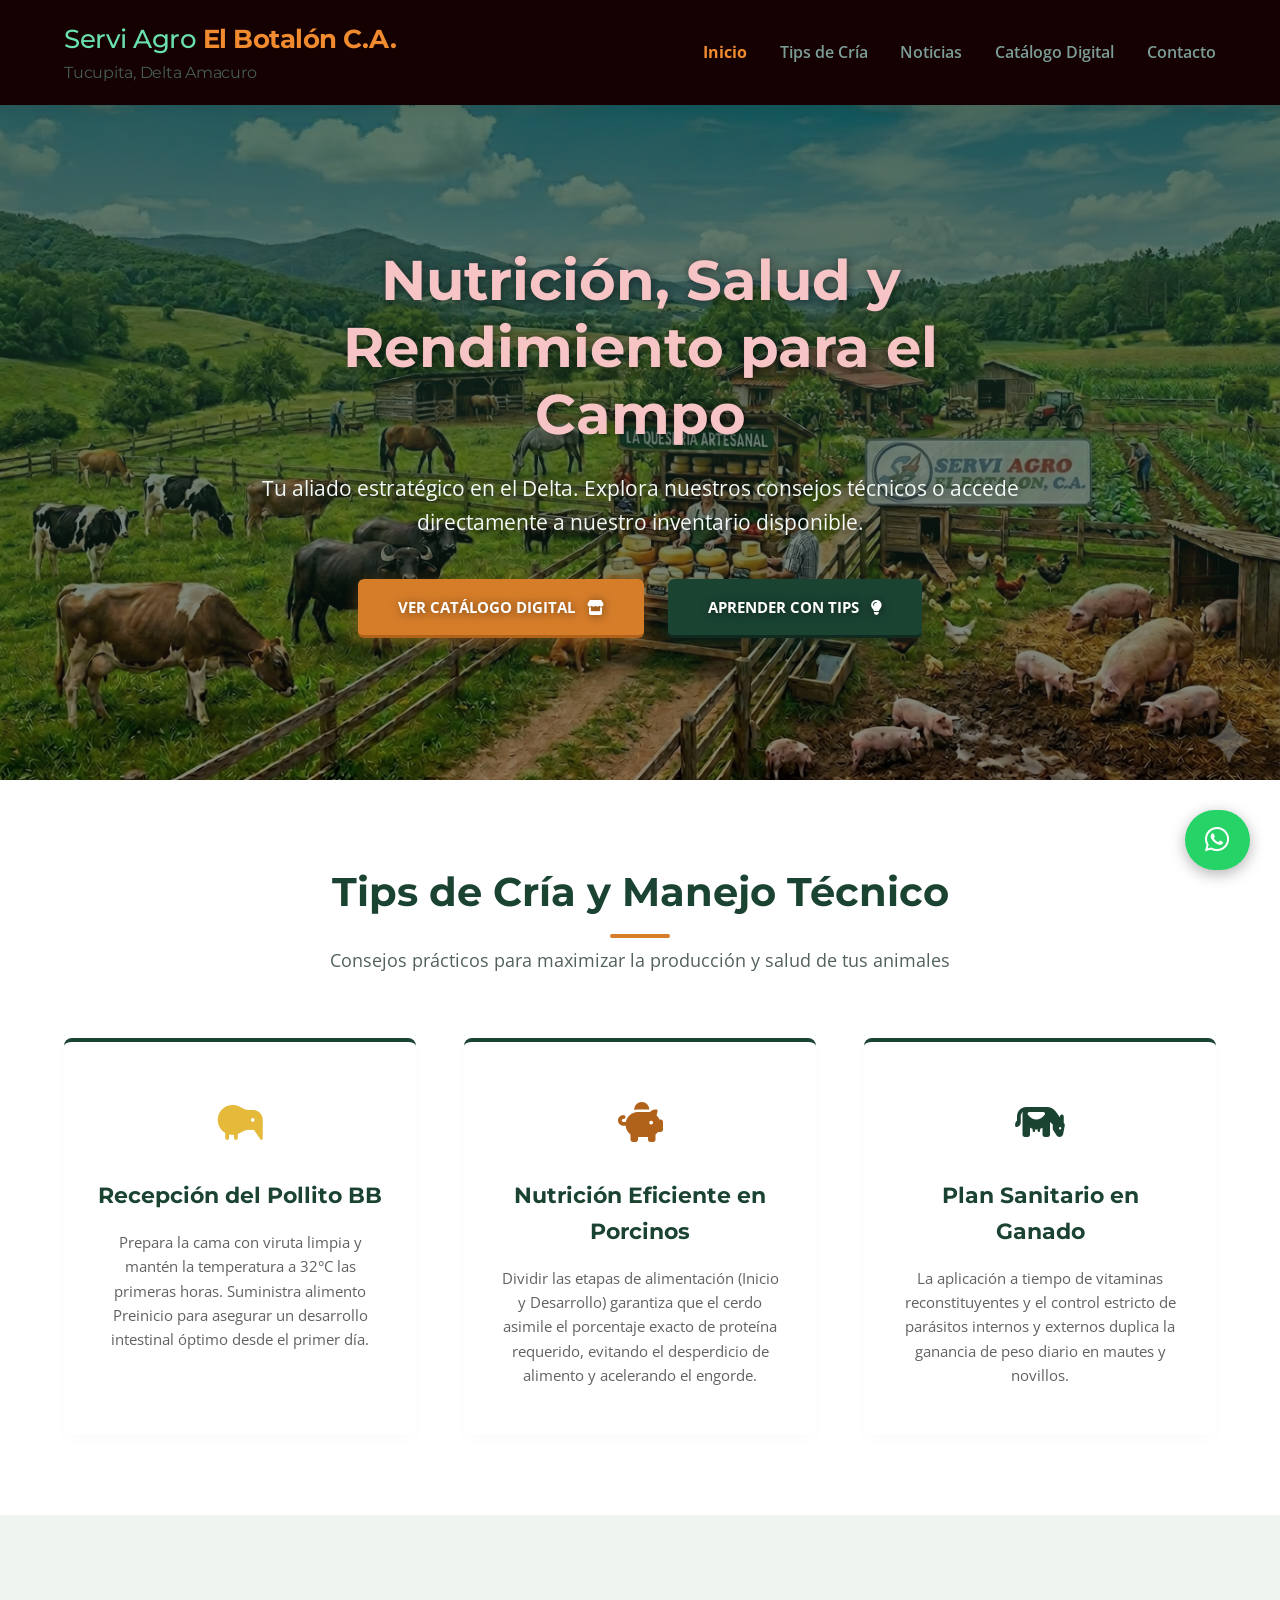
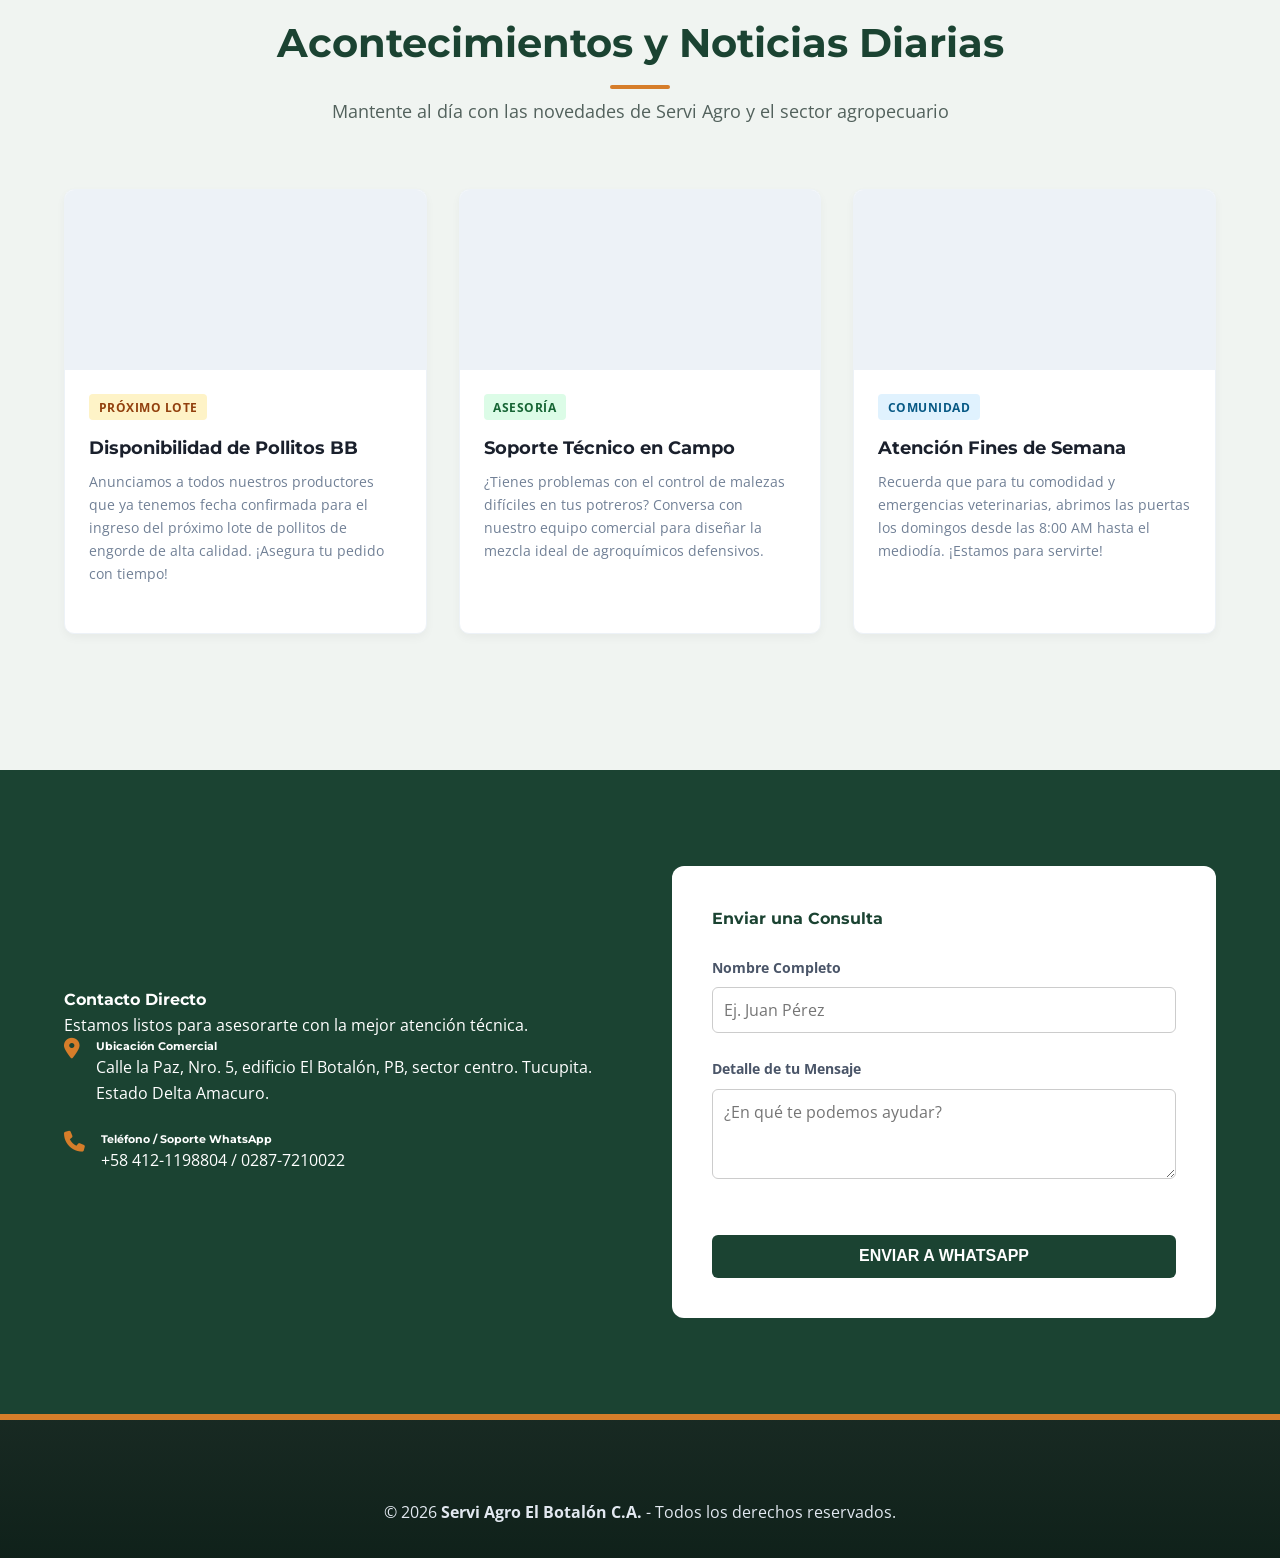
==== index.html @ 33a94953 "Add files via upload" ====
<!DOCTYPE html>
<html lang="es">
<head>
    <meta charset="UTF-8">
    <meta name="viewport" content="width=device-width, initial-scale=1.0">
    <title>Servi Agro El Botalón C.A. | Inicio y Tips Agropecuarios</title>
    <link rel="stylesheet" href="style.css">
    <link rel="stylesheet" href="https://cdnjs.cloudflare.com/ajax/libs/font-awesome/6.4.0/css/all.min.css">
    <link rel="preconnect" href="https://fonts.googleapis.com">
    <link rel="preconnect" href="https://fonts.gstatic.com" crossorigin>
    <link href="https://fonts.googleapis.com/css2?family=Montserrat:wght@400;700&family=Open+Sans:wght@400;600&display=swap" rel="stylesheet">
</head>
<body>

    <header class="header">
        <div class="container header-flex">
            <div class="logo">
                <h1>Servi Agro <span>El Botalón C.A.</span></h1>
                <h2>Tucupita, Delta Amacuro</h2>
            </div>
            <nav class="nav">
                <a href="index.html" class="active">Inicio</a>
                <a href="#tips">Tips de Cría</a>
                <a href="#noticias">Noticias</a>
                <a href="catalogo.html">Catálogo Digital</a>
                <a href="#contacto">Contacto</a>
            </nav>
        </div>
    </header>

    <section id="inicio" class="hero">
        <div class="hero-overlay"></div>
        <div class="container hero-content">
            <h2>Nutrición, Salud y Rendimiento para el Campo</h2>
            <p>Tu aliado estratégico en el Delta. Explora nuestros consejos técnicos o accede directamente a nuestro inventario disponible.</p>
            <div class="hero-buttons" style="display: flex; gap: 1.5rem; flex-wrap: wrap; justify-content: center;">
                <a href="catalogo.html" class="btn-primary">Ver Catálogo Digital <i class="fas fa-store"></i></a>
                <a href="#tips" class="btn-primary" style="background-color: #1b4332; border-bottom: 3px solid #112a1f; box-shadow: 0 4px 15px rgba(27, 67, 50, 0.4);">Aprender con Tips <i class="fas fa-lightbulb"></i></a>
            </div>
        </div>
    </section>

    <!-- SECCIÓN NUEVA: TIPS DE CRÍA -->
    <section id="tips" class="features-section" style="background-color: #ffffff;">
        <div class="container">
            <div class="section-title">
                <h3>Tips de Cría y Manejo Técnico</h3>
                <p>Consejos prácticos para maximizar la producción y salud de tus animales</p>
            </div>
            <div class="features-grid">
                <div class="feature-item">
                    <div class="feature-icon"><i class="fas fa-kiwi-bird" style="color: #e5ba3b;"></i></div>
                    <h5>Recepción del Pollito BB</h5>
                    <p>Prepara la cama con viruta limpia y mantén la temperatura a 32°C las primeras horas. Suministra alimento Preinicio para asegurar un desarrollo intestinal óptimo desde el primer día.</p>
                </div>
                <div class="feature-item">
                    <div class="feature-icon"><i class="fas fa-piggy-bank" style="color: #b0621a;"></i></div>
                    <h5>Nutrición Eficiente en Porcinos</h5>
                    <p>Dividir las etapas de alimentación (Inicio y Desarrollo) garantiza que el cerdo asimile el porcentaje exacto de proteína requerido, evitando el desperdicio de alimento y acelerando el engorde.</p>
                </div>
                <div class="feature-item">
                    <div class="feature-icon"><i class="fas fa-cow fa-inverse" style="color: #1b4332;"></i></div>
                    <h5>Plan Sanitario en Ganado</h5>
                    <p>La aplicación a tiempo de vitaminas reconstituyentes y el control estricto de parásitos internos y externos duplica la ganancia de peso diario en mautes y novillos.</p>
                </div>
            </div>
        </div>
    </section>

    <!-- SECCIÓN NUEVA: NOTICIAS DIARIAS -->
    <section id="noticias" class="catalog-section" style="background-color: #f0f4f1;">
        <div class="container">
            <div class="section-title">
                <h3>Acontecimientos y Noticias Diarias</h3>
                <p>Mantente al día con las novedades de Servi Agro y el sector agropecuario</p>
            </div>
            
            <div class="products-grid">
                <!-- Tarjeta Noticia 1 -->
                <div class="product-item" style="cursor: default;">
                    <div class="product-img" style="background-image: url('https://images.unsplash.com/photo-1604848698030-c434ba0861db?q=80&w=500&auto=format&fit=crop'); height: 180px;"></div>
                    <div class="product-details">
                        <span class="badge badge-warning">Próximo Lote</span>
                        <h6>Disponibilidad de Pollitos BB</h6>
                        <p>Anunciamos a todos nuestros productores que ya tenemos fecha confirmada para el ingreso del próximo lote de pollitos de engorde de alta calidad. ¡Asegura tu pedido con tiempo!</p>
                    </div>
                </div>

                <!-- Tarjeta Noticia 2 -->
                <div class="product-item" style="cursor: default;">
                    <div class="product-img" style="background-image: url('https://images.unsplash.com/photo-1592417817098-8f3d6eb19675?q=80&w=500&auto=format&fit=crop'); height: 180px;"></div>
                    <div class="product-details">
                        <span class="badge badge-success">Asesoría</span>
                        <h6>Soporte Técnico en Campo</h6>
                        <p>¿Tienes problemas con el control de malezas difíciles en tus potreros? Conversa con nuestro equipo comercial para diseñar la mezcla ideal de agroquímicos defensivos.</p>
                    </div>
                </div>

                <!-- Tarjeta Noticia 3 -->
                <div class="product-item" style="cursor: default;">
                    <div class="product-img" style="background-image: url('https://images.unsplash.com/photo-1548199973-03cce0bbc87b?q=80&w=500&auto=format&fit=crop'); height: 180px;"></div>
                    <div class="product-details">
                        <span class="badge badge-info">Comunidad</span>
                        <h6>Atención Fines de Semana</h6>
                        <p>Recuerda que para tu comodidad y emergencias veterinarias, abrimos las puertas los domingos desde las 8:00 AM hasta el mediodía. ¡Estamos para servirte!</p>
                    </div>
                </div>
            </div>
        </div>
    </section>

    <!-- FORMULARIO DE CONTACTO -->
    <section id="contacto" class="contact-section">
        <div class="container contact-grid">
            <div class="contact-info">
                <h4>Contacto Directo</h4>
                <p class="contact-subtitle">Estamos listos para asesorarte con la mejor atención técnica.</p>
                <div class="info-item" style="display: flex; gap: 1rem; margin-bottom: 1.5rem;">
                    <i class="fas fa-location-dot" style="color:#d67d2a; font-size: 1.3rem;"></i>
                    <div><h6>Ubicación Comercial</h6><p>Calle la Paz, Nro. 5, edificio El Botalón, PB, sector centro. Tucupita. Estado Delta Amacuro.</p></div>
                </div>
                <div class="info-item" style="display: flex; gap: 1rem; margin-bottom: 1.5rem;">
                    <i class="fas fa-phone" style="color:#d67d2a; font-size: 1.3rem;"></i>
                    <div><h6>Teléfono / Soporte WhatsApp</h6><p>+58 412-1198804 / 0287-7210022</p></div>
                </div>
            </div>

            <div class="contact-form-container" style="background: white; color: #333; padding: 2.5rem; border-radius: 12px;">
                <h4 style="color: #1b4332; margin-bottom: 1.5rem;">Enviar una Consulta</h4>
                <form class="contact-form">
                    <div class="form-group">
                        <label>Nombre Completo</label>
                        <input type="text" id="form-name" placeholder="Ej. Juan Pérez" style="width:100%; padding:0.7rem; border: 1px solid #ccc; border-radius:6px;">
                    </div>
                    <div class="form-group" style="margin-top: 1rem;">
                        <label>Detalle de tu Mensaje</label>
                        <textarea id="form-message" rows="3" placeholder="¿En qué te podemos ayudar?" style="width:100%; padding:0.7rem; border: 1px solid #ccc; border-radius:6px;"></textarea>
                    </div>
                    <button type="button" class="btn-submit" style="width:100%; margin-top: 1.5rem; background: #1b4332; color: white; border: none; padding: 0.8rem; border-radius: 6px; font-weight: bold; cursor: pointer;">Enviar a WhatsApp</button>
                </form>
            </div>
        </div>
    </section>

    <footer class="footer">
        <div class="container footer-content">
            <p>&copy; 2026 <strong>Servi Agro El Botalón C.A.</strong> - Todos los derechos reservados.</p>
        </div>
    </footer>

    <a href="https://wa.me/584121198804?text=Hola!%20Me%20gustaría%20solicitar%20información." class="whatsapp-btn" target="_blank" rel="noopener noreferrer">
        <i class="fab fa-whatsapp"></i>
    </a>

</body>
</html>
---- style.css ----
/* CONFIGURACIÓN GENERAL Y FUENTES */
* {
    margin: 0;
    padding: 0;
    box-sizing: border-box;
}

html {
    scroll-behavior: smooth;
}

body {
    font-family: 'Open Sans', sans-serif;
    background-color: #ebf1eb;
    color: #2d3748;
    line-height: 1.6;
}

h1,
h2,
h3,
h4,
h5,
h6 {
    font-family: 'Montserrat', sans-serif;
}

.container {
    width: 90%;
    max-width: 1200px;
    margin: 0 auto;
}

/* ENCABEZADO (NAVBAR) */
.header {
    background-color: #150101;
    box-shadow: 0 4px 15px rgba(0, 0, 0, 0.08);
    position: sticky;
    top: 0;
    z-index: 1000;
    padding: 1.2rem 0;
}

.header-flex {
    display: flex;
    justify-content: space-between;
    align-items: center;
}

.logo h1 {
    font-size: 1.6rem;
    color: #6ae0af;
    font-weight: 500;
    letter-spacing: -0.5px;
}

.logo h1 span {
    color: #f08c2f;
    font-weight: 700;
}
.logo h2 {
    font-size: 1rem;
    color: #455d53;
    font-weight: 400;
    letter-spacing: -0.25px;
}
.nav a {
    color: #7c9d97;
    text-decoration: none;
    margin-left: 1.8rem;
    font-weight: 600;
    font-size: 1rem;
    transition: color 0.3s ease;
}

.nav a:hover {
    color: #1b4332;
}

/* SECCIÓN HERO (FONDO: CAMPO CON GANADO VACUNO) */
.hero {
    background: linear-gradient(rgba(27, 67, 50, 0.75), rgba(0, 0, 0, 0.45)),
        url('img/fondo.png') no-repeat center center/cover;;
    height: 75vh;
    display: flex;
    align-items: center;
    color: #f6c4c4;
    text-shadow: 1px 1px 10px rgba(0, 0, 0, 0.5);
}

.hero-content {
    text-align: center;    /* Centra el título y el párrafo */
    max-width: 800px;      /* Controla el ancho máximo del texto */
    margin: 0 auto;        /* Centra todo el bloque de contenido en la pantalla */
    display: flex;
    flex-direction: column;
    align-items: center;   /* Alinea el botón justo en el centro del eje vertical */
    justify-content: center;

}

.hero-content h2 {
    font-size: 3.5rem;
    font-weight: 700;
    line-height: 1.2;
    margin-bottom: 1.5rem;
}

.hero-content p {
    font-size: 1.3rem;
    margin-bottom: 2.5rem;
    font-weight: 400;
    color: #f2f9f6;
}

/* BOTÓN LLAMATIVO */
.btn-primary {
    display: inline-block;
    background-color: #d67d2a;
    color: #ffffff;
    padding: 1rem 2.5rem;
    text-decoration: none;
    border-radius: 6px;
    font-weight: 700;
    text-transform: uppercase;
    font-size: 0.95rem;
    box-shadow: 0 4px 15px rgba(214, 125, 42, 0.4);
    transition: all 0.3s ease;
    border-bottom: 3px solid #b0621a;
}

.btn-primary i {
    margin-left: 8px;
    transition: transform 0.3s;
}

.btn-primary:hover {
    background-color: #e58d3b;
    transform: translateY(-2px);
    box-shadow: 0 6px 20px rgba(214, 125, 42, 0.6);
}

.btn-primary:hover i {
    transform: translateX(4px);
}

/* SECCIÓN PRODUCTOS CON TARJETAS VISUALES LLAMATIVAS */
.products-section {
    padding: 6rem 0;
    background-color: #f0f4f1;
    background-image: radial-gradient(#d8e2dc 1px, transparent 1px);
    background-size: 20px 20px;
}

.section-title {
    text-align: center;
    margin-bottom: 4rem;
}

.section-title h3 {
    font-size: 2.5rem;
    color: #1b4332;
    margin-bottom: 0.5rem;
    position: relative;
    display: inline-block;
}

.section-title h3::after {
    content: '';
    display: block;
    width: 60px;
    height: 4px;
    background-color: #d67d2a;
    margin: 10px auto 0 auto;
    border-radius: 2px;
}

.section-title p {
    color: #52615c;
    font-size: 1.1rem;
}

/* REJILLA DE TARJETAS CON IMÁGENES ESPECÍFICAS */
.products-grid {
    display: grid;
    grid-template-columns: repeat(auto-fit, minmax(260px, 1fr));
    gap: 2.5rem;
}

.card {
    position: relative;
    height: 380px;
    border-radius: 12px;
    overflow: hidden;
    box-shadow: 0 10px 20px rgba(0, 0, 0, 0.1);
    transition: all 0.4s cubic-bezier(0.165, 0.84, 0.44, 1);
    display: flex;
    align-items: flex-end;
}

.card-medicina {
    background: url('https://images.unsplash.com/photo-1581888227599-779811939961?q=80&w=600&auto=format&fit=crop') no-repeat center center/cover;
}

.card-alimento {
    background: url('https://images.unsplash.com/photo-1516467508483-a7212febe31a?q=80&w=600&auto=format&fit=crop') no-repeat center center/cover;
}

.card-agroquimicos {
    background: url('https://images.unsplash.com/photo-1628155930542-3c7a64e2c833?q=80&w=600&auto=format&fit=crop') no-repeat center center/cover;
}

.card-accesorios {
    background: url('https://images.unsplash.com/photo-1548199973-03cce0bbc87b?q=80&w=600&auto=format&fit=crop') no-repeat center center/cover;
}

.card-overlay {
    position: absolute;
    top: 0;
    left: 0;
    width: 100%;
    height: 100%;
    background: linear-gradient(to top, rgba(11, 29, 22, 0.95) 40%, rgba(27, 67, 50, 0.4));
    transition: opacity 0.3s ease;
    z-index: 1;
}

.card-info {
    position: relative;
    z-index: 2;
    padding: 2rem;
    color: #ffffff;
    width: 100%;
}

.card-icon {
    font-size: 2.2rem;
    color: #d67d2a;
    margin-bottom: 1rem;
    transition: transform 0.3s ease;
}

.card h4 {
    font-size: 1.3rem;
    margin-bottom: 0.8rem;
    font-weight: 700;
}

.card p {
    font-size: 0.9rem;
    color: #e2e8f0;
    opacity: 0.9;
}

.card:hover {
    transform: translateY(-8px);
    box-shadow: 0 15px 30px rgba(27, 67, 50, 0.3);
}

.card:hover .card-overlay {
    background: linear-gradient(to top, rgba(214, 125, 42, 0.95) 50%, rgba(27, 67, 50, 0.3));
}

.card:hover .card-icon {
    color: #ffffff;
    transform: scale(1.1);
}

/* SECCIÓN VALORES (NUEVA) */
.features-section {
    padding: 5rem 0;
}

.features-grid {
    display: grid;
    grid-template-columns: repeat(auto-fit, minmax(300px, 1fr));
    gap: 3rem;
    text-align: center;
}

.feature-item {
    background: #fff;
    padding: 3rem 2rem;
    border-radius: 8px;
    box-shadow: 0 5px 15px rgba(0, 0, 0, 0.02);
    border-top: 4px solid #1b4332;
}

.feature-icon {
    font-size: 2.5rem;
    color: #1b4332;
    margin-bottom: 1.5rem;
}

.feature-item h5 {
    font-size: 1.4rem;
    color: #1b4332;
    margin-bottom: 1rem;
}

.feature-item p {
    color: #616161;
    font-size: 0.95rem;
}

/* SECCIÓN DE CONTACTO EXPANSIBLE (NUEVA) */
.contact-section {
    background-color: #1b4332;
    color: white;
    padding: 6rem 0;
}

.contact-grid {
    display: grid;
    grid-template-columns: repeat(auto-fit, minmax(350px, 1fr));
    gap: 4rem;
    align-items: center;
}

.contact-info-panel h3 {
    font-size: 2.2rem;
    margin-bottom: 1rem;
    color: #ffffff;
}

.contact-desc {
    color: #b3cbb9;
    margin-bottom: 2.5rem;
}

.info-link {
    display: flex;
    align-items: center;
    gap: 1.5rem;
    margin-bottom: 2rem;
}

.info-link i {
    font-size: 1.8rem;
    color: #d67d2a;
    background: rgba(255, 255, 255, 0.05);
    padding: 1rem;
    border-radius: 50%;
    width: 60px;
    height: 60px;
    display: flex;
    justify-content: center;
    align-items: center;
}

.info-link h6 {
    font-size: 1.1rem;
    margin-bottom: 0.2rem;
}

.info-link p {
    color: #d1e2d3;
}

/* PANEL DE FORMULARIO ESTILIZADO */
.contact-form-panel {
    background: #ffffff;
    color: #333;
    padding: 3rem;
    border-radius: 12px;
    box-shadow: 0 15px 30px rgba(0, 0, 0, 0.15);
}

.contact-form-panel h4 {
    font-size: 1.5rem;
    margin-bottom: 2rem;
    color: #1b4332;
}

.form-group {
    margin-bottom: 1.5rem;
}

.form-group label {
    display: block;
    font-weight: 700;
    margin-bottom: 0.5rem;
    font-size: 0.9rem;
    color: #4a5568;
}

.form-group input,
.form-group select,
.form-group textarea {
    width: 100%;
    padding: 0.8rem 1rem;
    border: 2px solid #e2e8f0;
    border-radius: 6px;
    font-family: inherit;
    font-size: 1rem;
    transition: border-color 0.3s;
}

.form-group input:focus,
.form-group select:focus,
.form-group textarea:focus {
    outline: none;
    border-color: #1b4332;
}

.btn-submit {
    width: 100%;
    background: #1b4332;
    color: white;
    border: none;
    padding: 1rem;
    font-size: 1rem;
    font-weight: 700;
    border-radius: 6px;
    cursor: pointer;
    text-transform: uppercase;
    transition: background 0.3s;
}

.btn-submit:hover {
    background: #2d6a4f;
}

/* PIE DE PÁGINA */
.footer {
    background: linear-gradient(rgba(11, 29, 22, 0.94), rgba(11, 29, 22, 0.98)),
        url('https://images.unsplash.com/photo-1500382017468-9049fed747ef?q=80&w=1000&auto=format&fit=crop') no-repeat center center/cover;
    color: #e2e8f0;
    padding: 5rem 0 2rem 0;
    text-align: center;
    border-top: 6px solid #d67d2a;
}

.footer-quote {
    max-width: 750px;
    margin: 0 auto 3rem auto;
    position: relative;
}

.quote-icon {
    font-size: 2rem;
    color: #d67d2a;
    margin-bottom: 1rem;
    opacity: 0.7;
}

.footer-quote .quote {
    font-style: italic;
    font-size: 1.3rem;
    line-height: 1.7;
    color: #ffffff;
    font-weight: 400;
}

.footer-info {
    border-top: 1px solid rgba(255, 255, 255, 0.1);
    padding-top: 1.8rem;
    font-size: 0.95rem;
    color: #a0aec0;
}

.footer-info strong {
    color: #ffffff;
}

/* BOTÓN FLOTANTE DE WHATSAPP */
.whatsapp-btn {
    position: fixed;
    bottom: 30px;
    right: 30px;
    background-color: #25d366;
    color: white;
    padding: 0 20px;
    height: 60px;
    border-radius: 50px;
    display: flex;
    justify-content: center;
    align-items: center;
    gap: 10px;
    font-size: 28px;
    box-shadow: 0 4px 15px rgba(0, 0, 0, 0.3);
    z-index: 10000;
    transition: all 0.3s ease;
    text-decoration: none;
}

.whatsapp-text {
    font-family: 'Montserrat', sans-serif;
    font-size: 0.95rem;
    font-weight: 700;
    letter-spacing: 0.5px;
}

.whatsapp-btn:hover {
    background-color: #128c7e;
    transform: scale(1.05);
    box-shadow: 0 6px 20px rgba(0, 0, 0, 0.4);
}

/* DISEÑO RESPONSIVO */
@media (max-width: 768px) {
    .header-flex {
        flex-direction: column;
        gap: 1.2rem;
    }

    .nav a {
        margin: 0 0.8rem;
    }

    .hero {
        height: 65vh;
    }

    .hero-content h2 {
        font-size: 2.2rem;
    }

    .hero-content p {
        font-size: 1.1rem;
    }

    .section-title h3 {
        font-size: 2rem;
    }

    .contact-form-panel {
        padding: 2rem 1.5rem;
    }

    .whatsapp-text {
        display: none;
    }

    .whatsapp-btn {
        width: 60px;
        padding: 0;
        bottom: 20px;
        right: 20px;
    }
}

/* SECCIÓN CATÁLOGO GENERAL */
.catalog-section {
    padding: 6rem 0;
    background-color: #f8faf9;
}

/* BLOQUES DE RUBROS */
.rubro-block {
    margin-bottom: 4rem;
    background: #ffffff;
    border-radius: 12px;
    padding: 2rem;
    box-shadow: 0 4px 20px rgba(0, 0, 0, 0.03);
    border: 1px solid #eef2f0;
}

.rubro-header {
    padding: 1.5rem 2rem;
    border-radius: 8px;
    color: #ffffff;
    margin-bottom: 2rem;
    box-shadow: 0 4px 12px rgba(0, 0, 0, 0.1);
}

.rubro-header h4 {
    font-size: 1.8rem;
    margin: 0;
    display: flex;
    align-items: center;
    gap: 12px;
}
/* ESTILOS DEL BUSCADOR */
.search-container {
    max-width: 600px;
    margin: 0 auto 3rem auto;
    padding: 0 1rem;
}

.search-box {
    position: relative;
    display: flex;
    align-items: center;
    background: #ffffff;
    border: 2px solid #e2e8f0;
    border-radius: 50px;
    padding: 0.2rem 1.5rem;
    box-shadow: 0 4px 12px rgba(27, 67, 50, 0.04);
    transition: all 0.3s ease;
}

.search-box:focus-within {
    border-color: #1b4332;
    box-shadow: 0 4px 20px rgba(27, 67, 50, 0.12);
}

.search-icon {
    color: #a0aec0;
    font-size: 1.2rem;
    margin-right: 10px;
}

#search-input {
    width: 100%;
    border: none;
    outline: none;
    padding: 0.8rem 0;
    font-size: 1.05rem;
    font-family: inherit;
    color: #2d3748;
}

.clear-btn {
    background: none;
    border: none;
    color: #a0aec0;
    cursor: pointer;
    font-size: 1.1rem;
    padding: 0 5px;
    transition: color 0.2s;
}

.clear-btn:hover {
    color: #e53e3e;
}

/* Ocultar bloques de rubro vacíos cuando se filtra */
.rubro-block.hidden, .subcategory-title.hidden {
    display: none !important;
}
/* Colores temáticos por Rubro */
.rubro-grandes {
    background: linear-gradient(135deg, #1b4332, #2d6a4f);
}

.rubro-pequenos {
    background: linear-gradient(135deg, #d67d2a, #e58d3b);
}

.rubro-agro {
    background: linear-gradient(135deg, #3f5e4d, #112a1f);
}
/* Nuevos degradados temáticos de Rubros */
.rubro-alimentos {
    background: linear-gradient(135deg, #b0621a, #d67d2a);
}

.rubro-avicola {
    background: linear-gradient(135deg, #cc9a06, #e5ba3b);
}

/* Nuevas Imágenes Profesionales de Marcador de Posición para Productos */
.img-alim-bovino {
    background-image: url('https://images.unsplash.com/photo-1570042225831-d98fa7577f1e?q=80&w=500&auto=format&fit=crop');
}

.img-alim-mascota {
    background-image: url('https://images.unsplash.com/photo-1589924691995-400dc9ebd109?q=80&w=500&auto=format&fit=crop');
}

.img-pollitos-bb {
    background-image: url('https://images.unsplash.com/photo-1604848698030-c434ba0861db?q=80&w=500&auto=format&fit=crop');
}
/* TÍTULOS DE SUBCATEGORÍAS */
.subcategory-title {
    margin: 1.5rem 0 1rem 0;
    padding-bottom: 0.5rem;
    border-bottom: 2px dashed #e2e8f0;
}

.subcategory-title h5 {
    font-size: 1.25rem;
    color: #4a5568;
    display: flex;
    align-items: center;
    gap: 8px;
}

/* REJILLA DE PRODUCTOS (GALLERY) */
.products-grid {
    display: grid;
    grid-template-columns: repeat(auto-fill, minmax(280px, 1fr));
    gap: 2rem;
    margin-bottom: 2.5rem;
}

/* TARJETA DE PRODUCTO INDIVIDUAL */
.product-item {
    background: #ffffff;
    border-radius: 10px;
    overflow: hidden;
    box-shadow: 0 4px 10px rgba(0, 0, 0, 0.04);
    border: 1px solid #edf2f7;
    transition: transform 0.3s ease, box-shadow 0.3s ease;
    display: flex;
    flex-direction: column;
}

.product-item:hover {
    transform: translateY(-5px);
    box-shadow: 0 10px 20px rgba(27, 67, 50, 0.08);
    border-color: #cbd5e0;
}

/* Contenedores de Imágenes de Producto */
.product-img {
    height: 200px;
    background-color: #edf2f7;
    background-position: center;
    background-size: cover;
    background-repeat: no-repeat;
}

/* Marcadores de posición de imágenes agro profesionales de Unsplash */
.img-vit-grandes {
    background-image: url('https://images.unsplash.com/photo-1547496502-affa22d38842?q=80&w=500&auto=format&fit=crop');
}

.img-vit-b12 {
    background-image: url('https://images.unsplash.com/photo-1607613009820-a29f7bb81c04?q=80&w=500&auto=format&fit=crop');
}

.img-ant-oxitetra {
    background-image: url('https://images.unsplash.com/photo-1584308666744-24d5c474f2ae?q=80&w=500&auto=format&fit=crop');
}

.img-inf-flunixin {
    background-image: url('https://images.unsplash.com/photo-1551326844-4df70f78d0e9?q=80&w=500&auto=format&fit=crop');
}

.img-vit-can {
    background-image: url('https://images.unsplash.com/photo-1628009368231-7bb7cfcb0def?q=80&w=500&auto=format&fit=crop');
}

.img-ant-pet {
    background-image: url('https://images.unsplash.com/photo-1611926653458-09294b3142bf?q=80&w=500&auto=format&fit=crop');
}

.img-acc-pechera {
    background-image: url('https://images.unsplash.com/photo-1541599540903-216a46cc1ad6?q=80&w=500&auto=format&fit=crop');
}

.img-agro-herbi {
    background-image: url('https://images.unsplash.com/photo-1592417817098-8f3d6eb19675?q=80&w=500&auto=format&fit=crop');
}

.img-insumo-aspersora {
    background-image: url('https://images.unsplash.com/photo-1622383563227-04401ab4e5ea?q=80&w=500&auto=format&fit=crop');
}

.product-details {
    padding: 1.5rem;
    display: flex;
    flex-direction: column;
    flex-grow: 1;
}

/* ETIQUETAS (BADGES) */
.badge {
    align-self: flex-start;
    background: #e2e8f0;
    color: #4a5568;
    font-size: 0.75rem;
    font-weight: 700;
    padding: 0.2rem 0.6rem;
    border-radius: 4px;
    text-transform: uppercase;
    margin-bottom: 0.8rem;
    letter-spacing: 0.5px;
}

.badge-danger {
    background: #fee2e2;
    color: #991b1b;
}

.badge-primary {
    background: #0426e3;
    color: #ffffff;
    font-size: 1rem;
}

.badge-warning {
    background: #fef3c7;
    color: #92400e;
}

.badge-info {
    background: #e0f2fe;
    color: #075985;
}

.badge-success {
    background: #dcfce7;
    color: #166534;
}

.product-details h6 {
    font-size: 1.15rem;
    color: #1a202c;
    margin-bottom: 0.5rem;
    font-weight: 700;
}

.product-details p {
    font-size: 0.9rem;
    color: #718096;
    margin-bottom: 1.5rem;
    flex-grow: 1;
}

/* BOTÓN WHATSAPP INTEGRADO POR PRODUCTO */
.btn-product-wa {
    background-color: #25d366;
    color: #ffffff;
    text-align: center;
    padding: 0.7rem;
    border-radius: 6px;
    text-decoration: none;
    font-weight: 700;
    font-size: 0.9rem;
    display: flex;
    justify-content: center;
    align-items: center;
    gap: 8px;
    transition: background 0.3s;
    border-bottom: 2px solid #1eaf53;
}

.btn-product-wa:hover {
    background-color: #1eaf53;
}

/* AJUSTES RESPONSIVOS */
@media (max-width: 576px) {
    .rubro-block {
        padding: 1rem;
    }

    .rubro-header h4 {
        font-size: 1.4rem;
    }
}
/* VENTANA MODAL (FONDO OSCURO) */
/* ==========================================
   VENTANA MODAL MODERNA (ESTILOS ACTUALIZADOS)
   ========================================== */
/* VENTANA MODAL (FONDO OSCURO Y DESENFOQUE) */
.modal {
    display: none; 
    position: fixed;
    z-index: 2000;
    padding-top: 60px; 
    left: 0;
    top: 0;
    width: 100%;
    height: 100%;
    overflow: auto;
    background-color: rgba(15, 23, 42, 0.85); /* Fondo azul oscuro/negro profundo elegante */
    backdrop-filter: blur(8px); 
    -webkit-backdrop-filter: blur(8px); 
    transition: opacity 0.4s ease;
}

/* CONTENIDO DE LA IMAGEN (ANIMACIÓN FLUIDA) */
.modal-content {
    margin: auto;
    display: block;
    max-width: 85%;
    max-height: 75vh;
    border-radius: 12px; 
    box-shadow: 0 25px 50px -12px rgba(0, 0, 0, 0.5); 
    border: 1px solid rgba(255, 255, 255, 0.1); 
    animation: emersionModerna 0.4s cubic-bezier(0.34, 1.56, 0.64, 1) forwards;
}

@keyframes emersionModerna {
    from { 
        transform: scale(0.85) translateY(20px); 
        opacity: 0; 
    }
    to { 
        transform: scale(1) translateY(0); 
        opacity: 1; 
    }
}

/* BOTÓN DE CERRAR (CIRCULAR Y ESTILIZADO) */
.modal-close {
    position: absolute;
    top: 25px;
    right: 35px;
    color: rgba(255, 255, 255, 0.7);
    font-size: 32px;
    font-weight: 300; 
    transition: all 0.3s ease;
    cursor: pointer;
    background: rgba(255, 255, 255, 0.1);
    width: 50px;
    height: 50px;
    display: flex;
    align-items: center;
    justify-content: center;
    border-radius: 50%; 
    border: 1px solid rgba(255, 255, 255, 0.2);
}

.modal-close:hover {
    color: #ffffff;
    background: rgba(220, 38, 38, 0.9); /* Rojo sutil en hover */
    transform: rotate(90deg); 
    border-color: transparent;
}

/* TEXTO DEL NOMBRE DEL PRODUCTO */
#modal-caption {
    margin: 20px auto 0 auto;
    display: block;
    width: 80%;
    max-width: 700px;
    text-align: center;
    color: #ffffff;
    font-family: 'Montserrat', sans-serif;
    font-size: 1.4rem;
    font-weight: 600;
    letter-spacing: 0.5px;
    text-shadow: 0 2px 10px rgba(0,0,0,0.5);
    animation: entradaTexto 0.5s ease forwards;
}

@keyframes entradaTexto {
    from { 
        transform: translateY(15px); 
        opacity: 0; 
    }
    to { 
        transform: translateY(0); 
        opacity: 1; 
    }
}

/* MEJORA EN LAS IMÁGENES DEL CATÁLOGO ORIGINAL */
.product-img {
    cursor: pointer;
    transition: all 0.3s ease;
}

.product-img:hover {
    transform: scale(1.03);
    filter: brightness(1.05);
}
/* Indicador de página activa en el menú */
.nav a.active {
    color: #f08c2f !important;
    font-weight: 700;
}
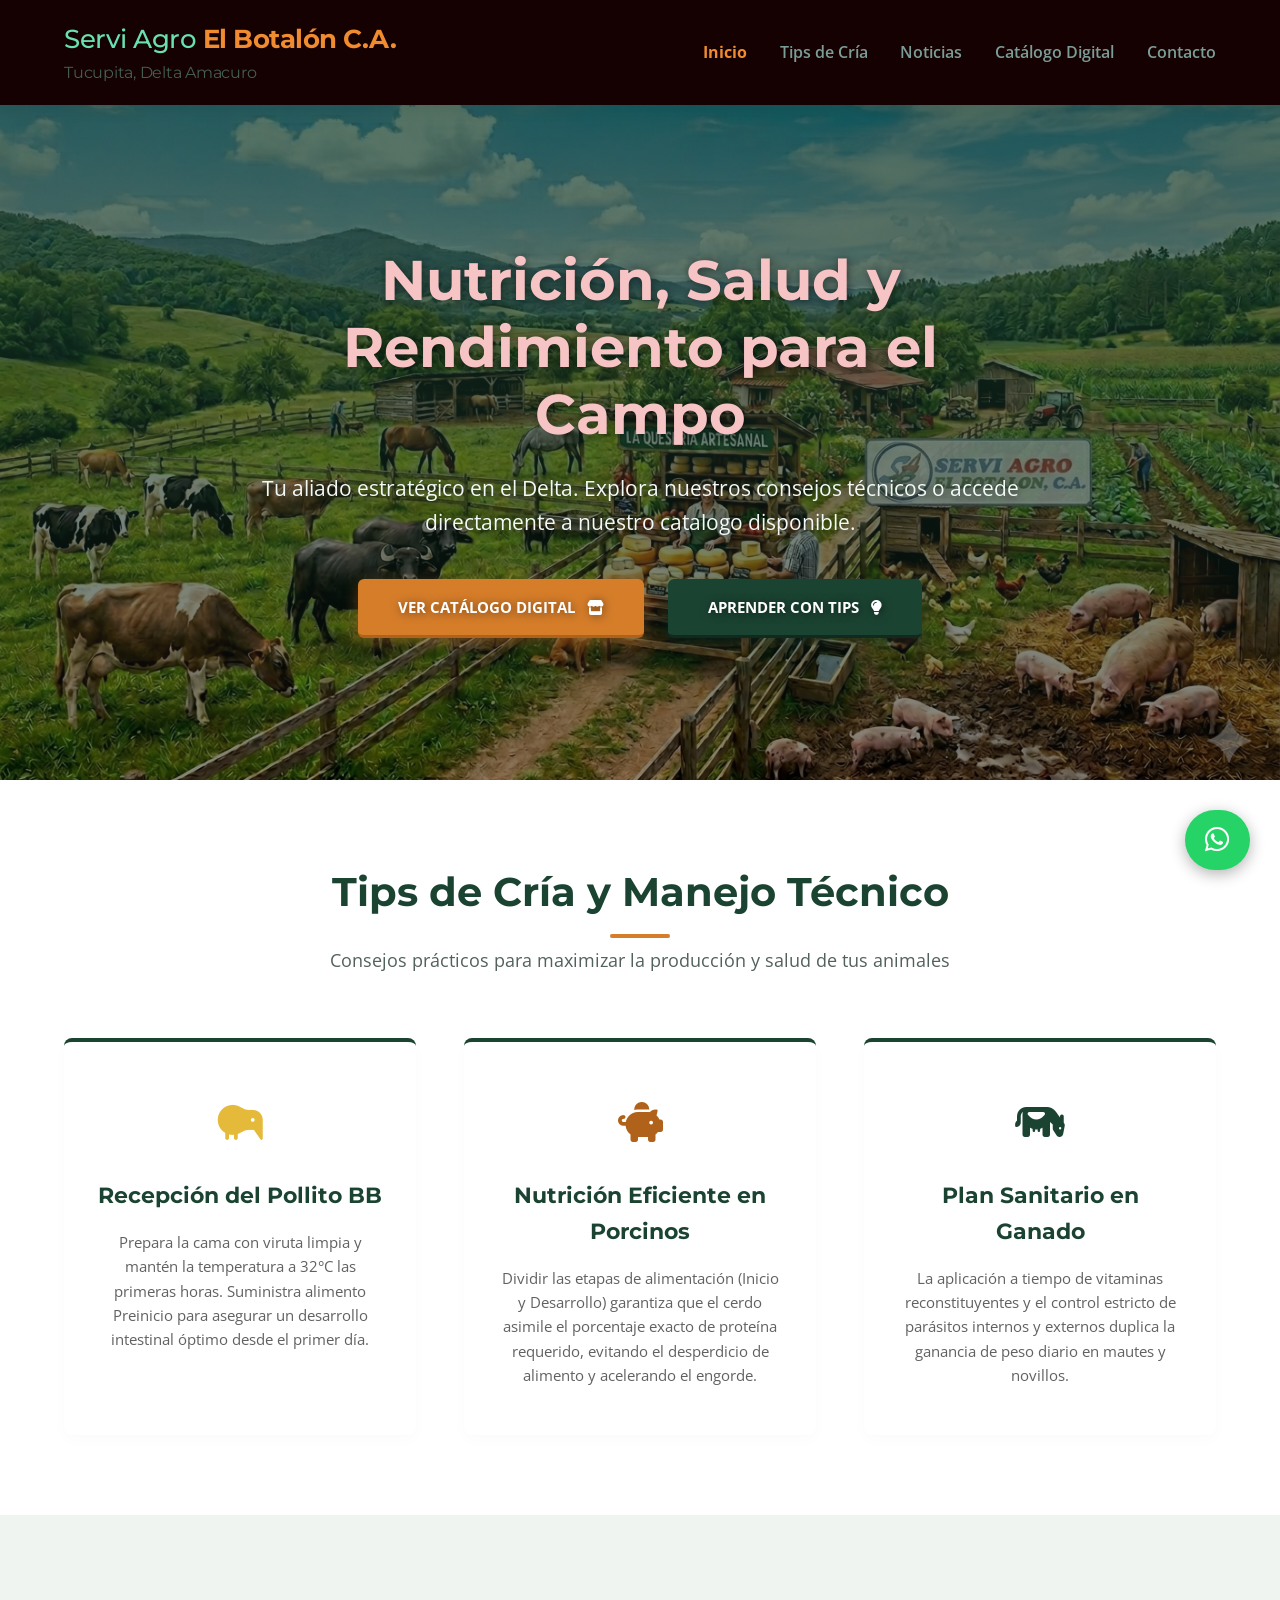
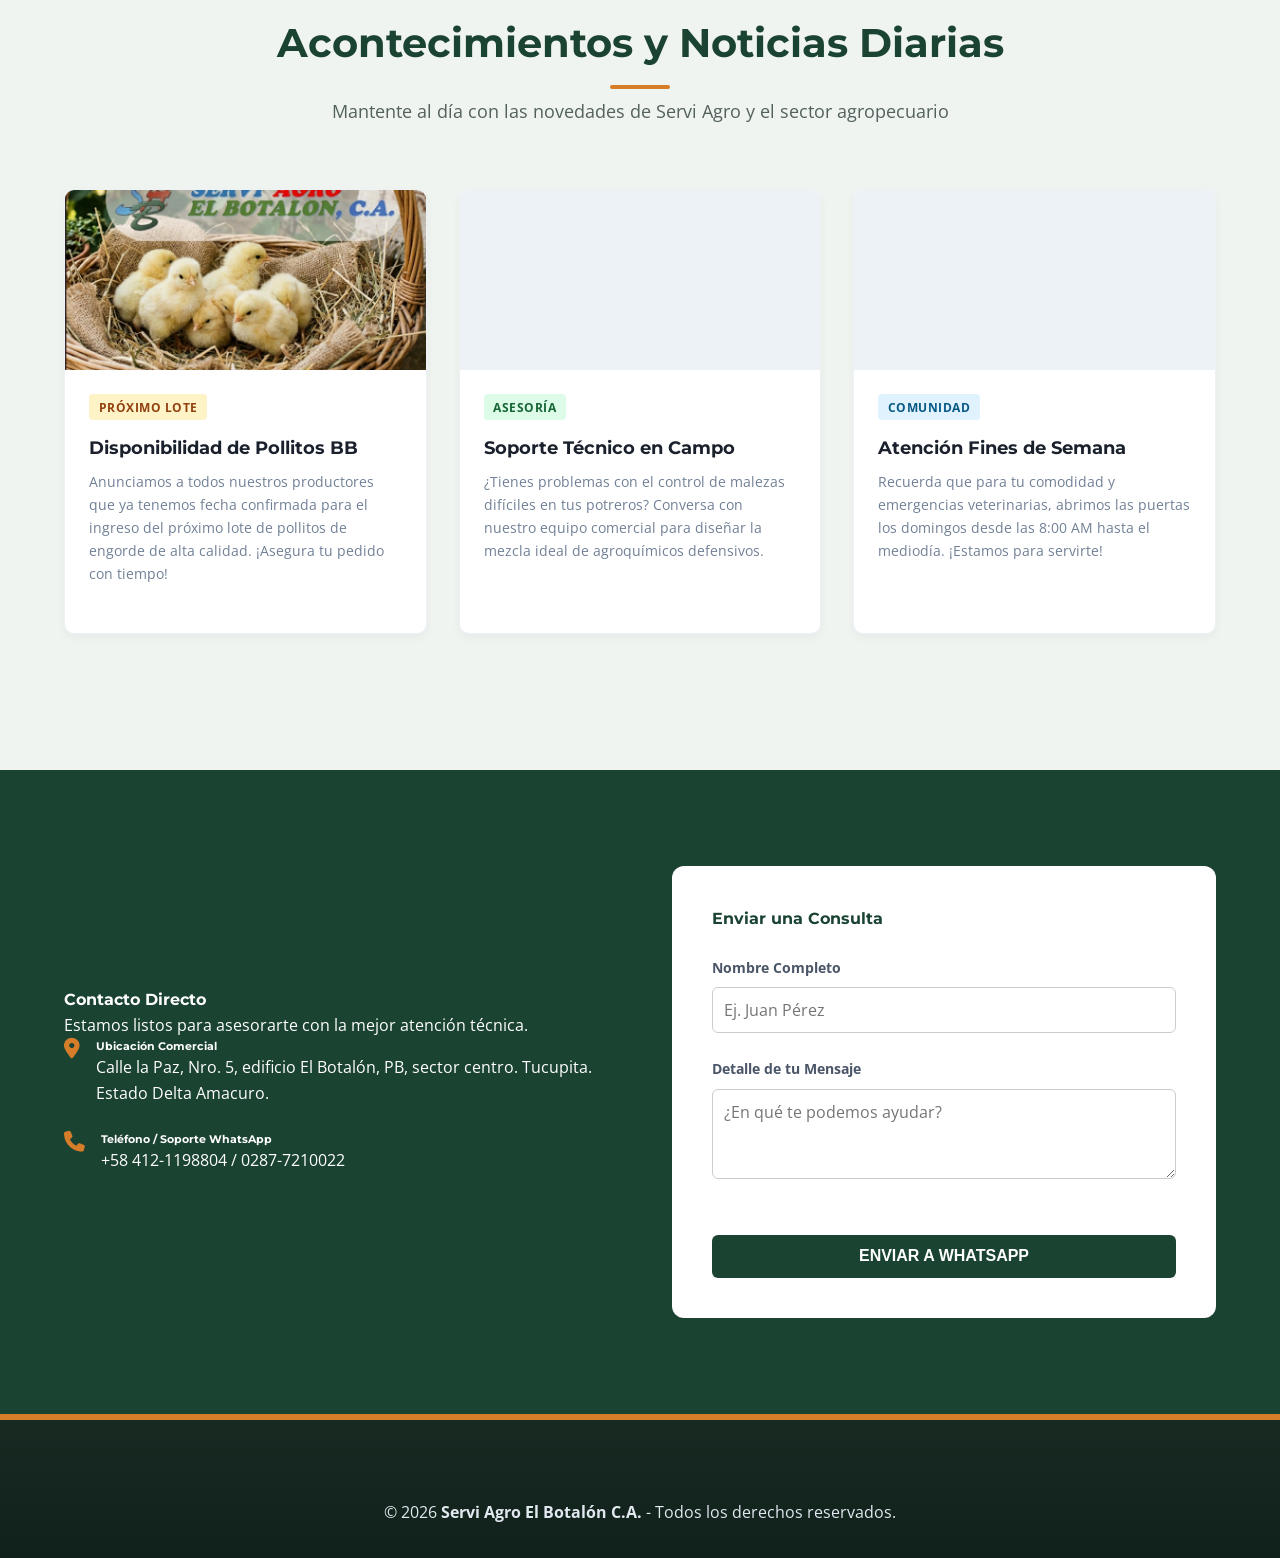
==== commit 070169aa: "Fix HTML encoding issues in index.html" ====
--- a/index.html
+++ b/index.html
@@ -32,7 +32,7 @@
         <div class="hero-overlay"></div>
         <div class="container hero-content">
             <h2>Nutrición, Salud y Rendimiento para el Campo</h2>
-            <p>Tu aliado estratégico en el Delta. Explora nuestros consejos técnicos o accede directamente a nuestro inventario disponible.</p>
+            <p>Tu aliado estratégico en el Delta. Explora nuestros consejos técnicos o accede directamente a nuestro catalogo disponible.</p>
             <div class="hero-buttons" style="display: flex; gap: 1.5rem; flex-wrap: wrap; justify-content: center;">
                 <a href="catalogo.html" class="btn-primary">Ver Catálogo Digital <i class="fas fa-store"></i></a>
                 <a href="#tips" class="btn-primary" style="background-color: #1b4332; border-bottom: 3px solid #112a1f; box-shadow: 0 4px 15px rgba(27, 67, 50, 0.4);">Aprender con Tips <i class="fas fa-lightbulb"></i></a>
@@ -78,7 +78,7 @@
             <div class="products-grid">
                 <!-- Tarjeta Noticia 1 -->
                 <div class="product-item" style="cursor: default;">
-                    <div class="product-img" style="background-image: url('https://images.unsplash.com/photo-1604848698030-c434ba0861db?q=80&w=500&auto=format&fit=crop'); height: 180px;"></div>
+                    <div class="product-img" style="background-image: url('img/pollitos.png'); height: 180px;"></div>
                     <div class="product-details">
                         <span class="badge badge-warning">Próximo Lote</span>
                         <h6>Disponibilidad de Pollitos BB</h6>
@@ -153,4 +153,4 @@
     </a>
 
 </body>
-</html>+</html>
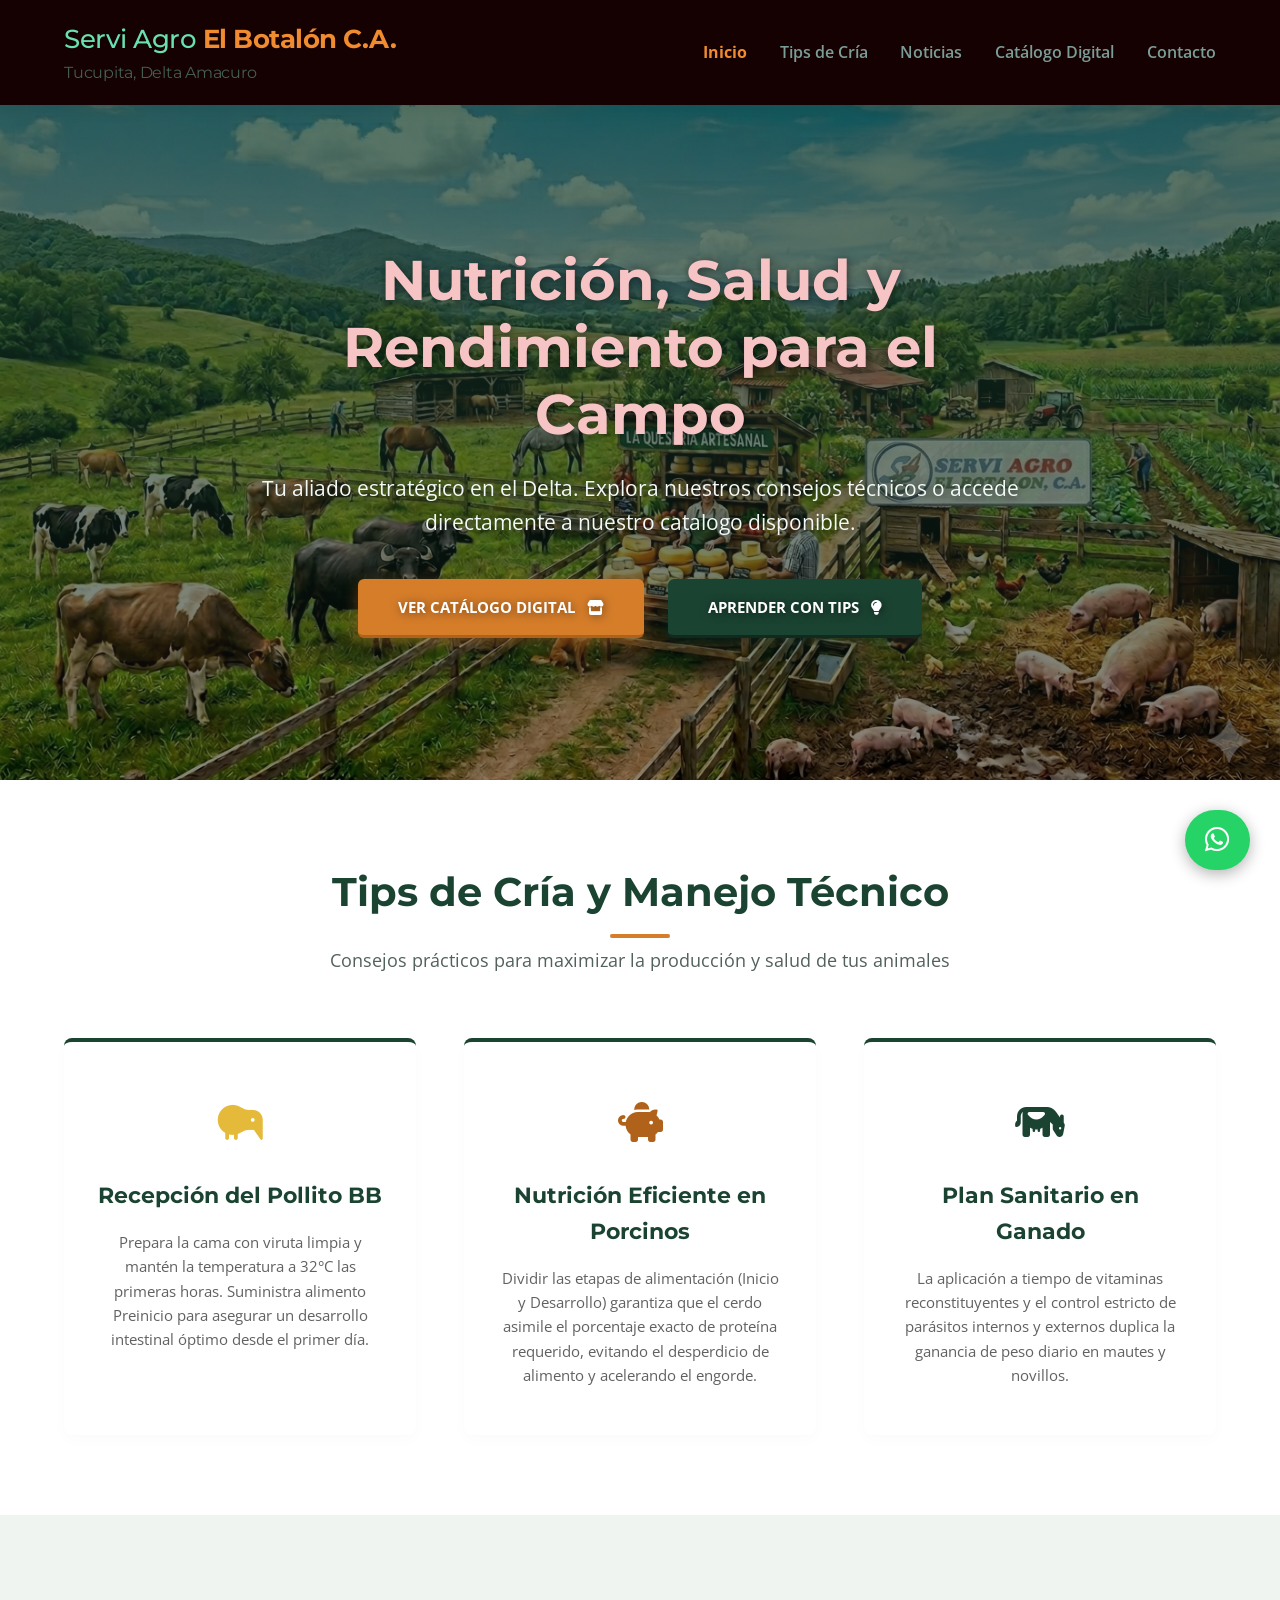
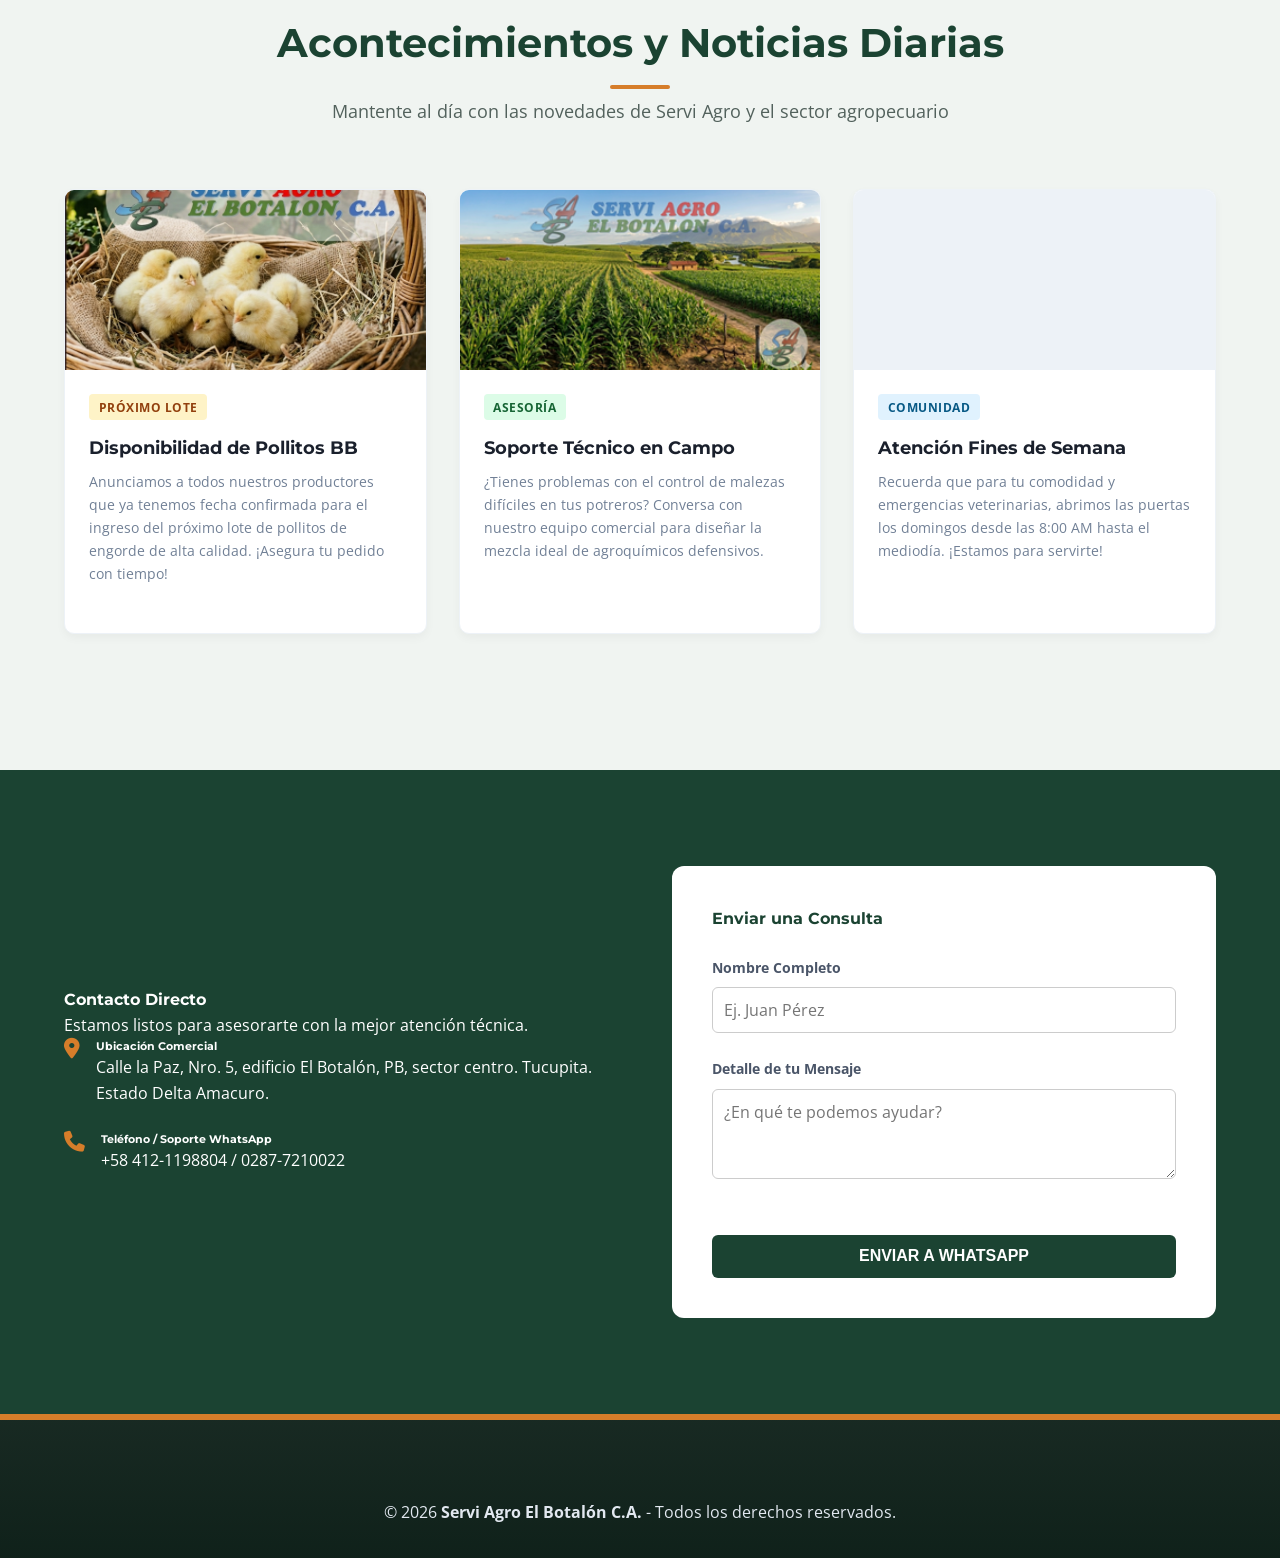
==== commit 0f59eb8d: "Update index.html" ====
--- a/index.html
+++ b/index.html
@@ -88,7 +88,7 @@
 
                 <!-- Tarjeta Noticia 2 -->
                 <div class="product-item" style="cursor: default;">
-                    <div class="product-img" style="background-image: url('https://images.unsplash.com/photo-1592417817098-8f3d6eb19675?q=80&w=500&auto=format&fit=crop'); height: 180px;"></div>
+                    <div class="product-img" style="background-image: url('img/campo.png'); height: 180px;"></div>
                     <div class="product-details">
                         <span class="badge badge-success">Asesoría</span>
                         <h6>Soporte Técnico en Campo</h6>
